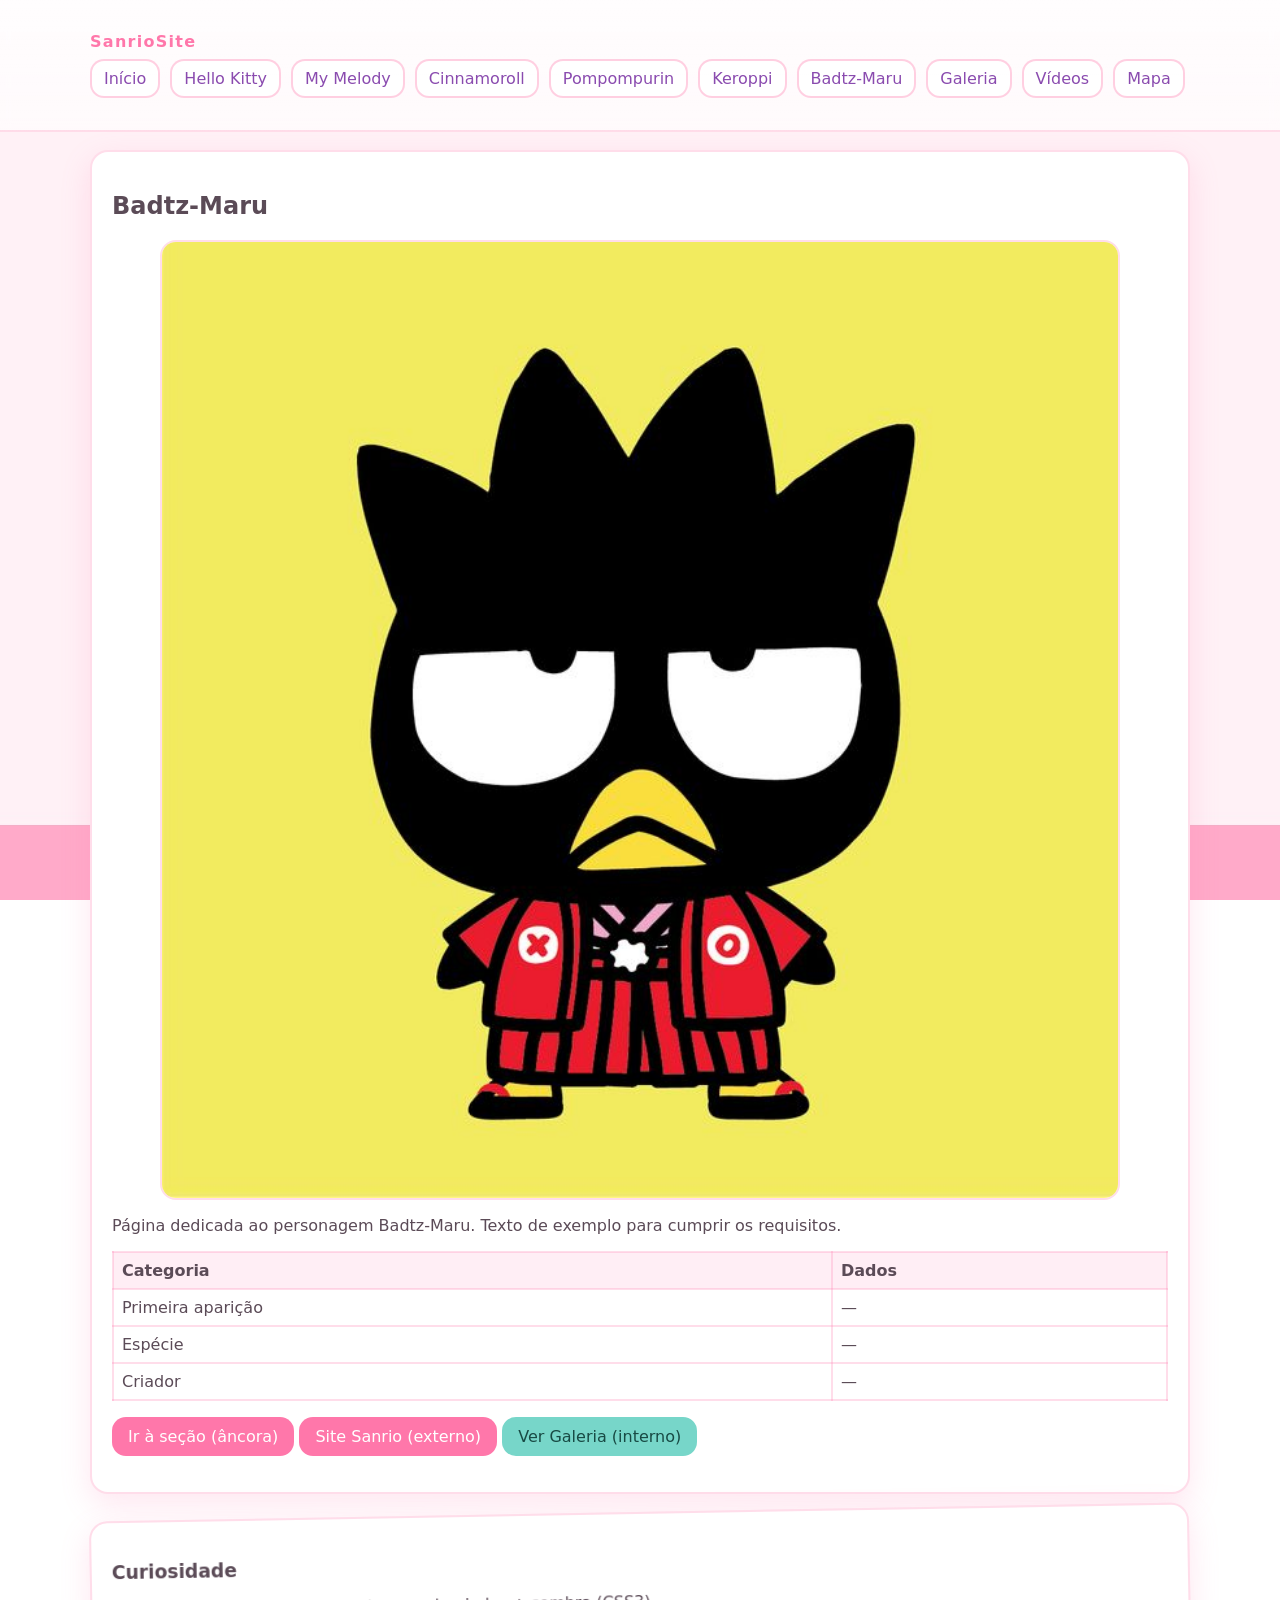
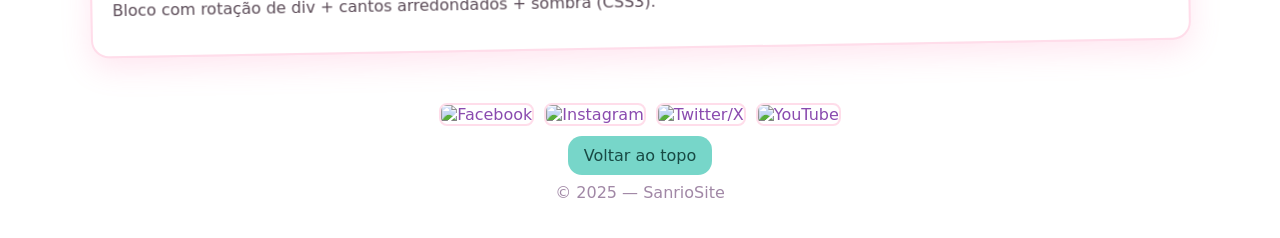
==== sanrio_site/badtzmaru.html @ 792d6481 "Base Website" ====
<!DOCTYPE html>
<html lang="pt">
<head>
  <meta charset="utf-8">
  <meta name="viewport" content="width=device-width, initial-scale=1">
  <title>Badtz-Maru — SanrioSite</title>
  <link rel="stylesheet" href="assets/css/styles.css">
</head>
<body id="topo">
<header class="site-header">
  <div class="container">
    <div class="brand">SanrioSite</div>
    <nav class="menu">
      <a href="index.html">Início</a>
      <a href="hellokitty.html">Hello Kitty</a>
      <a href="mymelody.html">My Melody</a>
      <a href="cinnamoroll.html">Cinnamoroll</a>
      <a href="pompompurin.html">Pompompurin</a>
      <a href="keroppi.html">Keroppi</a>
      <a href="badtzmaru.html">Badtz‑Maru</a>
      <a href="galeria.html">Galeria</a>
      <a href="videos.html">Vídeos</a>
      <a href="mapa.html">Mapa</a>
    </nav>
  </div>
</header>
<div class="container">

<section class="card" data-aos="fade-up">
  <h2>Badtz-Maru</h2>
  <img src="assets/img/badtzmaru.jpg" alt="Badtz-Maru" style="width:100%;max-width:960px;display:block;margin:auto;border-radius:16px;border:2px solid rgba(255,119,170,.25)">
  <p id="sobre">Página dedicada ao personagem Badtz-Maru. Texto de exemplo para cumprir os requisitos.</p>
  <table>
    <thead><tr><th>Categoria</th><th>Dados</th></tr></thead>
    <tbody>
      <tr><td>Primeira aparição</td><td>—</td></tr>
      <tr><td>Espécie</td><td>—</td></tr>
      <tr><td>Criador</td><td>—</td></tr>
    </tbody>
  </table>
  <p>
    <a class="btn" href="#sobre">Ir à seção (âncora)</a>
    <a class="btn" href="https://www.sanrio.com" target="_blank" rel="noopener">Site Sanrio (externo)</a>
    <a class="btn alt" href="galeria.html">Ver Galeria (interno)</a>
  </p>
</section>
<section class="card" data-aos="flip-left" style="transform: rotate(-1deg);">
  <h3>Curiosidade</h3>
  <p>Bloco com rotação de div + cantos arredondados + sombra (CSS3).</p>
</section>

</div>
<footer>
  <div class="container">
    <div class="social" style="justify-content:center;margin-bottom:10px">
      <a href="https://facebook.com" target="_blank"><img src="assets/img/icons/facebook.jpg" alt="Facebook"></a>
      <a href="https://instagram.com" target="_blank"><img src="assets/img/icons/instagram.jpg" alt="Instagram"></a>
      <a href="https://twitter.com" target="_blank"><img src="assets/img/icons/twitter.jpg" alt="Twitter/X"></a>
      <a href="https://youtube.com" target="_blank"><img src="assets/img/icons/youtube.jpg" alt="YouTube"></a>
    </div>
    <a class="btn alt" href="#topo">Voltar ao topo</a>
    <p style="margin-top:8px">© 2025 — SanrioSite</p>
  </div>
</footer>
<script src="assets/js/main.js"></script>
</body>
</html>
---- sanrio_site/assets/css/styles.css ----
@font-face {
  font-family: 'SanrioCute';
  src: url('../fonts/SanrioCute.ttf') format('truetype');
  font-display: swap;
}
:root{
  --fg:#5b4b57; --bg:#fff7fb; --card:#fff; --accent:#ff77aa; --muted:#a188a6; --accent2:#77d6c9;
}
*{box-sizing:border-box} html,body{height:100%}
body{
  margin:0; color:var(--fg);
  font-family:'SanrioCute', system-ui, -apple-system, Segoe UI, Roboto, Arial, sans-serif;
  background: url('../img/bg/bg1.jpg') center/cover no-repeat fixed;
}
a{color:#8a4baf; text-decoration:none} a:hover{opacity:.9}
.site-header{ position:sticky; top:0; z-index:50;
  background: linear-gradient(180deg, rgba(255,255,255,.85), rgba(255,255,255,.65));
  backdrop-filter: blur(6px);
  border-bottom:2px solid rgba(255,119,170,.25);
  padding: 14px 16px;
}
.brand{ font-weight:900; letter-spacing:.08em; color:#ff77aa }
.menu{ display:flex; gap:10px; flex-wrap:wrap; margin-top:8px }
.menu a{
  padding:8px 12px; border-radius:14px; border:2px solid rgba(255,119,170,.35);
  background:rgba(255,255,255,.9); transition:.22s;
}
.menu a:hover{ transform: translateY(-2px) rotate(-1deg); box-shadow:0 8px 20px rgba(255,119,170,.25) }
.container{ width:min(1100px,92%); margin: 18px auto; }
.card{
  background: var(--card);
  border:2px solid rgba(255,119,170,.25);
  border-radius:18px;
  box-shadow: 0 10px 30px rgba(255,119,170,.18);
  padding:20px; margin: 18px 0;
}
.btn{ display:inline-block; padding:10px 16px; background:var(--accent); color:#fff; border-radius:14px; border:0; }
.btn.alt{ background:var(--accent2); color:#184a44 }
.btn:hover{ filter:brightness(.96) }
.gallery{ display:grid; grid-template-columns:repeat(auto-fit,minmax(220px,1fr)); gap:12px; }
.gallery img{ width:100%; height:180px; object-fit:cover; border-radius:14px; border:2px solid rgba(255,119,170,.25); }
table{ width:100%; border-collapse:collapse; margin:12px 0; }
th,td{ border:2px solid rgba(255,119,170,.25); padding:8px; text-align:left; }
th{ background:rgba(255,119,170,.12) }
.social{ display:flex; gap:10px; align-items:center; }
.social img{ width:30px; height:30px; border-radius:8px; border:2px solid rgba(255,119,170,.25) }
footer{ text-align:center; padding:18px 8px; color:var(--muted) }
.parallax {
  min-height: 320px;
  background: url('../img/bg/bg1.jpg') center/cover no-repeat fixed;
  display:grid; place-items:center; text-align:center;
  color:#7a5a76; text-shadow:0 2px 8px rgba(255,255,255,.8);
  border-radius:18px; border:2px solid rgba(255,119,170,.25);
}
[data-aos]{ opacity:0; transform: translateY(16px) scale(.98); transition: all .8s ease; }
[data-aos].aos-animate{ opacity:1; transform:none; }
[data-aos="fade-right"]{ transform: translateX(-16px); }
[data-aos="fade-left"]{ transform: translateX(16px); }
[data-aos="zoom-in"]{ transform: scale(.96); }
[data-aos="flip-left"]{ transform: rotateY(18deg); transform-style:preserve-3d; }
.aos-animate[data-aos="flip-left"]{ transform: rotateY(0deg); }
@media (max-width: 760px){
  .menu{ justify-content:center }
  .gallery img{ height:150px }
}
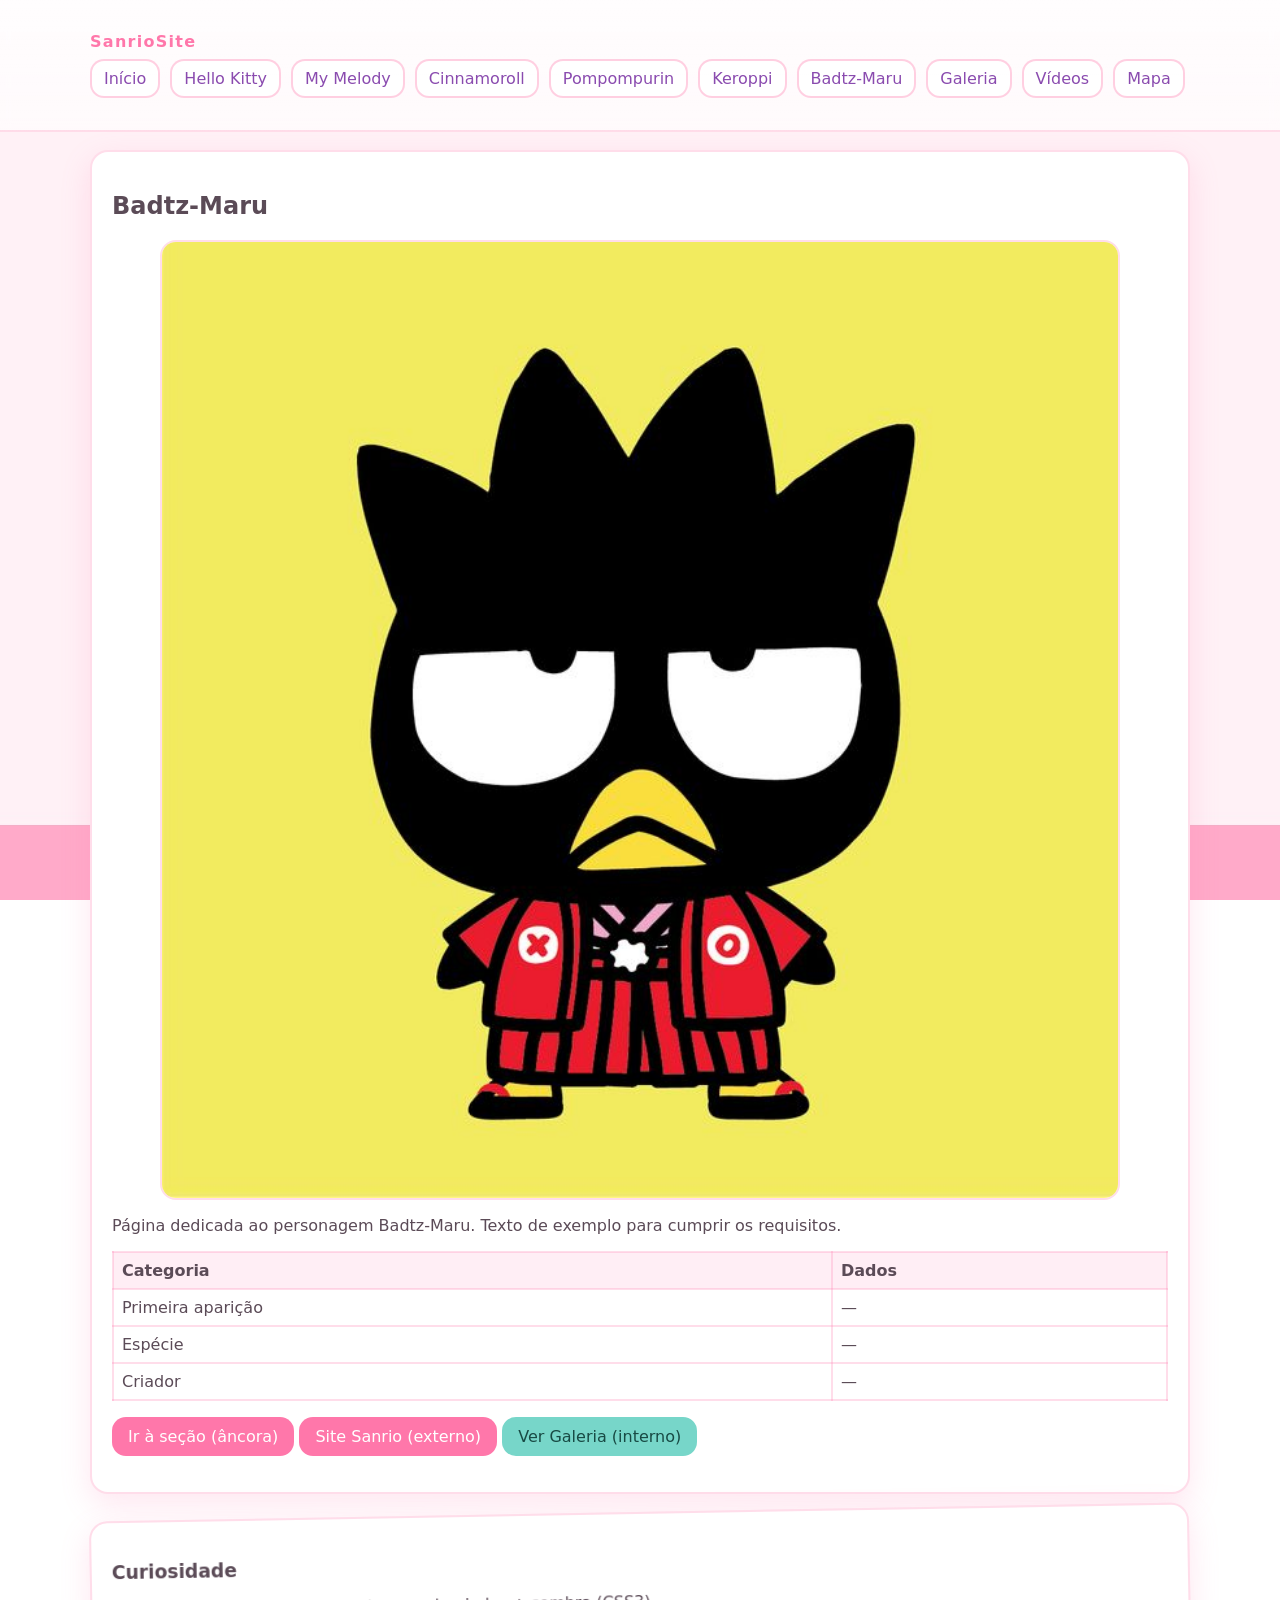
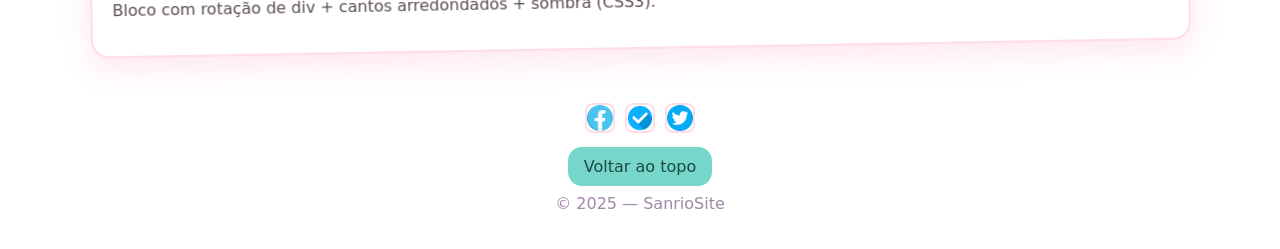
==== commit ff7e8013: "Change of all images and icons, change os paths for images in all of the html files" ====
--- a/sanrio_site/badtzmaru.html
+++ b/sanrio_site/badtzmaru.html
@@ -28,7 +28,7 @@
 
 <section class="card" data-aos="fade-up">
   <h2>Badtz-Maru</h2>
-  <img src="assets/img/badtzmaru.jpg" alt="Badtz-Maru" style="width:100%;max-width:960px;display:block;margin:auto;border-radius:16px;border:2px solid rgba(255,119,170,.25)">
+  <img src="..\sanrio_site\assets\img\badtzmaru.jpg" alt="Badtz-Maru" style="width:100%;max-width:960px;display:block;margin:auto;border-radius:16px;border:2px solid rgba(255,119,170,.25)">
   <p id="sobre">Página dedicada ao personagem Badtz-Maru. Texto de exemplo para cumprir os requisitos.</p>
   <table>
     <thead><tr><th>Categoria</th><th>Dados</th></tr></thead>
@@ -53,10 +53,9 @@
 <footer>
   <div class="container">
     <div class="social" style="justify-content:center;margin-bottom:10px">
-      <a href="https://facebook.com" target="_blank"><img src="assets/img/icons/facebook.jpg" alt="Facebook"></a>
-      <a href="https://instagram.com" target="_blank"><img src="assets/img/icons/instagram.jpg" alt="Instagram"></a>
-      <a href="https://twitter.com" target="_blank"><img src="assets/img/icons/twitter.jpg" alt="Twitter/X"></a>
-      <a href="https://youtube.com" target="_blank"><img src="assets/img/icons/youtube.jpg" alt="YouTube"></a>
+      <a href="https://facebook.com" target="_blank"><img src="..\sanrio_site\assets\img\icons\facebook.png" alt="Facebook"></a>
+      <a href="https://instagram.com" target="_blank"><img src="..\sanrio_site\assets\img\icons\instagram.png" alt="Instagram"></a>
+      <a href="https://twitter.com" target="_blank"><img src="..\sanrio_site\assets\img\icons\twitter.png" alt="Twitter/X"></a>
     </div>
     <a class="btn alt" href="#topo">Voltar ao topo</a>
     <p style="margin-top:8px">© 2025 — SanrioSite</p>
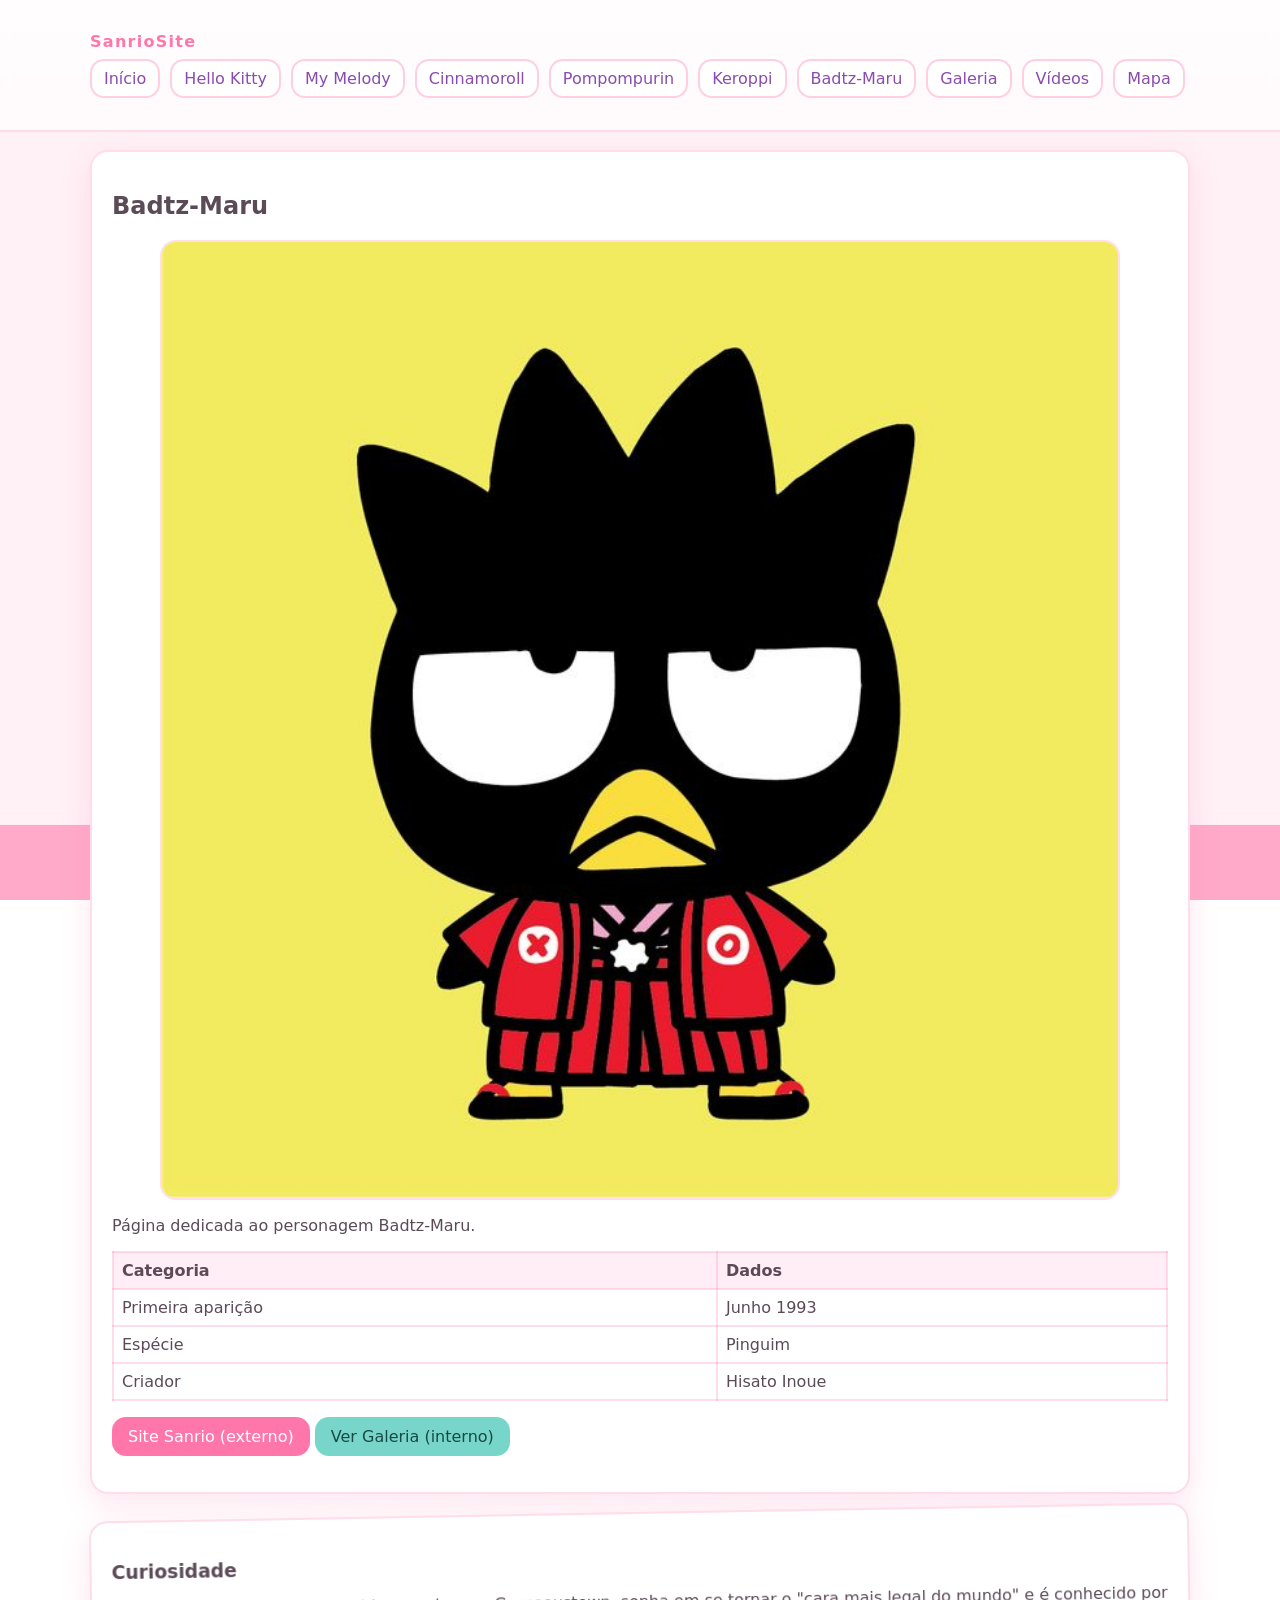
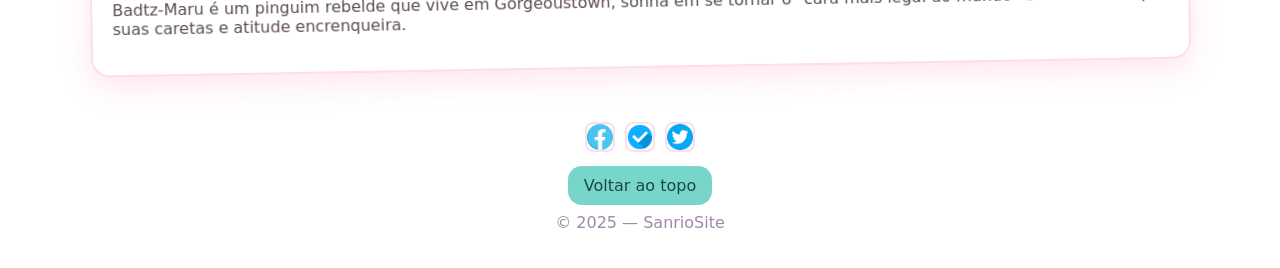
==== commit ea9d0028: "Adicionei todo o texto" ====
--- a/sanrio_site/badtzmaru.html
+++ b/sanrio_site/badtzmaru.html
@@ -29,24 +29,23 @@
 <section class="card" data-aos="fade-up">
   <h2>Badtz-Maru</h2>
   <img src="..\sanrio_site\assets\img\badtzmaru.jpg" alt="Badtz-Maru" style="width:100%;max-width:960px;display:block;margin:auto;border-radius:16px;border:2px solid rgba(255,119,170,.25)">
-  <p id="sobre">Página dedicada ao personagem Badtz-Maru. Texto de exemplo para cumprir os requisitos.</p>
+  <p id="sobre">Página dedicada ao personagem Badtz-Maru.</p>
   <table>
     <thead><tr><th>Categoria</th><th>Dados</th></tr></thead>
     <tbody>
-      <tr><td>Primeira aparição</td><td>—</td></tr>
-      <tr><td>Espécie</td><td>—</td></tr>
-      <tr><td>Criador</td><td>—</td></tr>
+      <tr><td>Primeira aparição</td><td>Junho 1993</td></tr>
+      <tr><td>Espécie</td><td>Pinguim</td></tr>
+      <tr><td>Criador</td><td>Hisato Inoue</td></tr>
     </tbody>
   </table>
   <p>
-    <a class="btn" href="#sobre">Ir à seção (âncora)</a>
     <a class="btn" href="https://www.sanrio.com" target="_blank" rel="noopener">Site Sanrio (externo)</a>
     <a class="btn alt" href="galeria.html">Ver Galeria (interno)</a>
   </p>
 </section>
 <section class="card" data-aos="flip-left" style="transform: rotate(-1deg);">
   <h3>Curiosidade</h3>
-  <p>Bloco com rotação de div + cantos arredondados + sombra (CSS3).</p>
+  <p>Badtz-Maru é um pinguim rebelde que vive em Gorgeoustown, sonha em se tornar o "cara mais legal do mundo" e é conhecido por suas caretas e atitude encrenqueira.</p>
 </section>
 
 </div>
